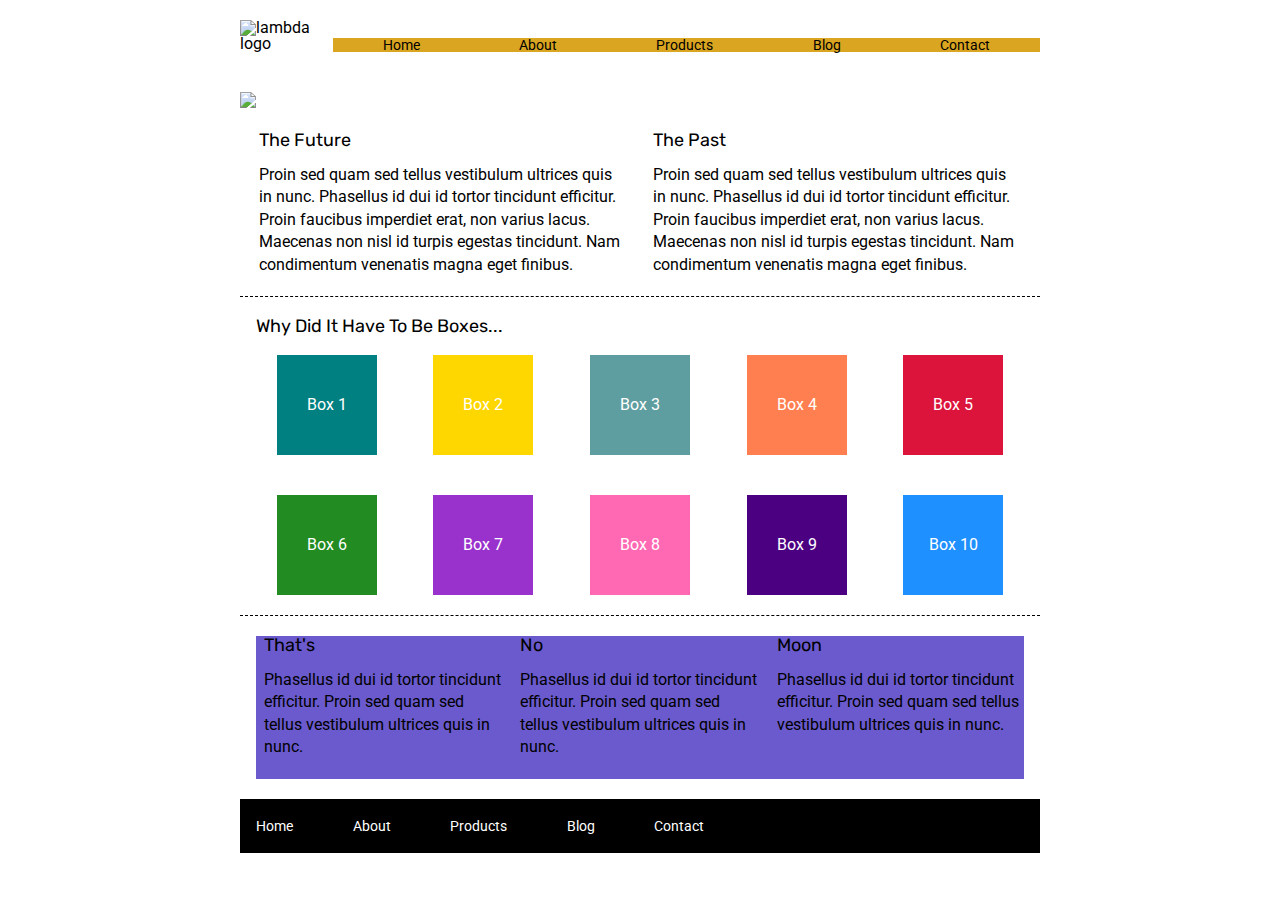
==== index.html @ a1be6b14 "working on boxes" ====
<!doctype html>

<html lang="en">
<head>
  <meta charset="utf-8">

  <title>Sprint Challenge - Home</title>

  <link href="https://fonts.googleapis.com/css?family=Roboto|Rubik" rel="stylesheet">
  <link rel="stylesheet" href="css/index.css">

</head>

<body>
    <div class="container">
        <header>
            <img src="img/lambda-black.png" alt="lambda logo">
            <nav>
                <a href="#">Home</a>
                <a href="#">About</a>
                <a href="#">Products</a>
                <a href="#">Blog</a>
                <a href="#">Contact</a>
            </nav>
        </header>
        <img src="img/jumbo.jpg" class="splash">
        <section class="top-content">
            <div class="text-container">
                <h2>The Future</h2>
                <p>Proin sed quam sed tellus vestibulum ultrices quis in nunc. Phasellus id dui id tortor tincidunt efficitur. Proin faucibus imperdiet erat, non varius lacus. Maecenas non nisl id turpis egestas tincidunt. Nam condimentum venenatis magna eget finibus.</p>
            </div>
            <div class="text-container">
                <h2>The Past</h2>
                <p>Proin sed quam sed tellus vestibulum ultrices quis in nunc. Phasellus id dui id tortor tincidunt efficitur. Proin faucibus imperdiet erat, non varius lacus. Maecenas non nisl id turpis egestas tincidunt. Nam condimentum venenatis magna eget finibus.</p>
            </div>
        </section>
        
        <section class="middle-content">
        
            <h2>Why Did It Have To Be Boxes...</h2>
            
            <div class="boxes">
                <div class="box box1">Box 1</div>
                <div class="box box2">Box 2</div>
                <div class="box box3">Box 3</div>
                <div class="box box4">Box 4</div>
                <div class="box box5">Box 5</div>
                <div class="box box6">Box 6</div>
                <div class="box box7">Box 7</div>
                <div class="box box8">Box 8</div>
                <div class="box box9">Box 9</div>
                <div class="box box10">Box 10</div>
            </div>
        
        </section>

        <section class="bottom-content">

            <div class="text-container">
                <h2>That's</h2>
                <p>Phasellus id dui id tortor tincidunt efficitur. Proin sed quam sed tellus vestibulum ultrices quis in nunc.</p>
            </div>
            <div class="text-container">
                <h2>No</h2>
                <p>Phasellus id dui id tortor tincidunt efficitur. Proin sed quam sed tellus vestibulum ultrices quis in nunc.</p>
            </div>
            <div class="text-container">
                <h2>Moon</h2>
                <p>Phasellus id dui id tortor tincidunt efficitur. Proin sed quam sed tellus vestibulum ultrices quis in nunc.</p>
            </div>

        </section>
        
        <footer>
            <nav>
                <a href="#">Home</a>
                <a href="#">About</a>
                <a href="#">Products</a>
                <a href="#">Blog</a>
                <a href="#">Contact</a>
            </nav>
        </footer>
    </div><!-- container -->        
</body>
</html>
---- css/index.css ----
/* http://meyerweb.com/eric/tools/css/reset/ 
   v2.0 | 20110126
   License: none (public domain)
*/

html, body, div, span, applet, object, iframe,
h1, h2, h3, h4, h5, h6, p, blockquote, pre,
a, abbr, acronym, address, big, cite, code,
del, dfn, em, img, ins, kbd, q, s, samp,
small, strike, strong, sub, sup, tt, var,
b, u, i, center,
dl, dt, dd, ol, ul, li,
fieldset, form, label, legend,
table, caption, tbody, tfoot, thead, tr, th, td,
article, aside, canvas, details, embed, 
figure, figcaption, footer, header, hgroup, 
menu, nav, output, ruby, section, summary,
time, mark, audio, video {
	margin: 0;
	padding: 0;
	border: 0;
	font-size: 100%;
	font: inherit;
	vertical-align: baseline;
}
/* HTML5 display-role reset for older browsers */
article, aside, details, figcaption, figure, 
footer, header, hgroup, menu, nav, section {
	display: block;
}
body {
	line-height: 1;
}
ol, ul {
	list-style: none;
}
blockquote, q {
	quotes: none;
}
blockquote:before, blockquote:after,
q:before, q:after {
	content: '';
	content: none;
}
table {
	border-collapse: collapse;
	border-spacing: 0;
}

* {
    box-sizing: border-box;
}

html, body {
    height: 100%;
    font-family: 'Roboto', sans-serif;
}

h1, h2, h3, h4, h5 {
    font-size: 18px;
    margin-bottom: 15px;
    font-family: 'Rubik', sans-serif;
}

p {
    line-height: 1.4;
}

.container {
    width: 800px;
    margin: 0 auto;
}

.top-content {
    display: flex;
    flex-wrap: wrap;
    justify-content: space-evenly;
    margin-bottom: 20px;
    border-bottom: 1px dashed black;
}

.top-content .text-container {
    width: 48%;
    padding: 0 1%;
    padding-bottom: 20px;  
}

.middle-content {
    margin-bottom: 20px;
    border-bottom: 1px dashed black;
}

.middle-content h2 {
    padding: 0 2%;
    margin-bottom: 0;
}

.middle-content .boxes {
    display: flex;
    flex-wrap: wrap;
    justify-content: space-evenly;
}

.middle-content .boxes .box {
    width: 12.5%;
    height: 100px;
    background: black;
    margin: 20px 2.5%;
    color: white;
    display: flex;
    align-items: center;
    justify-content: center;
}

.bottom-content {
    display: flex;
    margin: 0 2% 20px;
    justify-content: space-around;
}

.bottom-content .text-container {
    padding-right: 4%;
}

.bottom-content .text-container:last-child {
    padding-right: 0;
}

footer {
    width: 100%;
    background: black;
}

footer nav {
    width: 60%;
    display: flex;
    justify-content: space-between;
    align-items: center;
    padding: 20px 2%;
    font-size: 14px;
}

footer nav a {
    color: white;
    text-decoration: none;
}

/* my work */

header {
    display: flex;
    justify-content: space-between;
    align-items: center;
    padding: 2.5% 0;
}

header nav {
    width: 100%;
    align-self: flex-end;
    display: flex;
    justify-content: space-around;
    font-size: 14px;
    background: goldenrod;
}

header nav a {
    color: black;
    text-decoration: none;
}

.splash {
    padding: 2.5% 0;
}

.boxes .box.box1 {
    background: teal;
}

.boxes .box.box2 {
    background: gold;
}

.boxes .box.box3 {
    background: cadetblue;
}

.boxes .box.box4 {
    background: coral;
}

.boxes .box.box5 {
    background: crimson;
}

.boxes .box.box6 {
    background: forestgreen;
}

.boxes .box.box7 {
    background: darkorchid;
}

.boxes .box.box8 {
    background: hotpink;
}

.boxes .box.box9 {
    background: indigo;
}

.boxes .box.box10 {
    background: dodgerblue;
}


.top-content.about-page {
    display: block;
}

.top-content .text-container.about-page {
    width: 100%;
    padding-left: 2.5%;
}

.middle-content.about-page {
    border-bottom: 2px solid gold;
    background: teal;
    display: flex;
    flex-wrap: wrap;
}

.middle-content .text-container {
    width: 45%;
    padding: 0 1%;
    /* padding-bottom: 20px;   */ */
}

/* display: flex;
flex-wrap: wrap;
justify-content: space-evenly;
margin-bottom: 20px;
border-bottom: 1px dashed black; */

.button {
	border: 2px solid black;
    background: white;
    color: black;
    text-decoration: none;
	padding: 10px 30px;
	border-radius: 10px;
}

.bottom-content .text-container {
    width: 48%;
    padding: 0 1%;
    padding-bottom: 20px;  
}

.bottom-content {
    background: slateblue;
}

/* .middle-content {
    margin-bottom: 20px;
    border-bottom: 1px dashed black;
}

.middle-content h2 {
    padding: 0 2%;
    margin-bottom: 0;
}

.middle-content .boxes {
    display: flex;
    flex-wrap: wrap;
    justify-content: space-evenly;
}

.middle-content .boxes .box {
    width: 12.5%;
    height: 100px;
    background: black;
    margin: 20px 2.5%;
    color: white;
    display: flex;
    align-items: center;
    justify-content: center;
} */

/* .top-content .text-container {
    background: hotpink;
}

.top-content .text-container.about-page {
    display: block;
    background: forestgreen;
} */

/* display: flex;
flex-wrap: wrap;
justify-content: space-evenly;
margin-bottom: 20px;
border-bottom: 1px dashed black; */
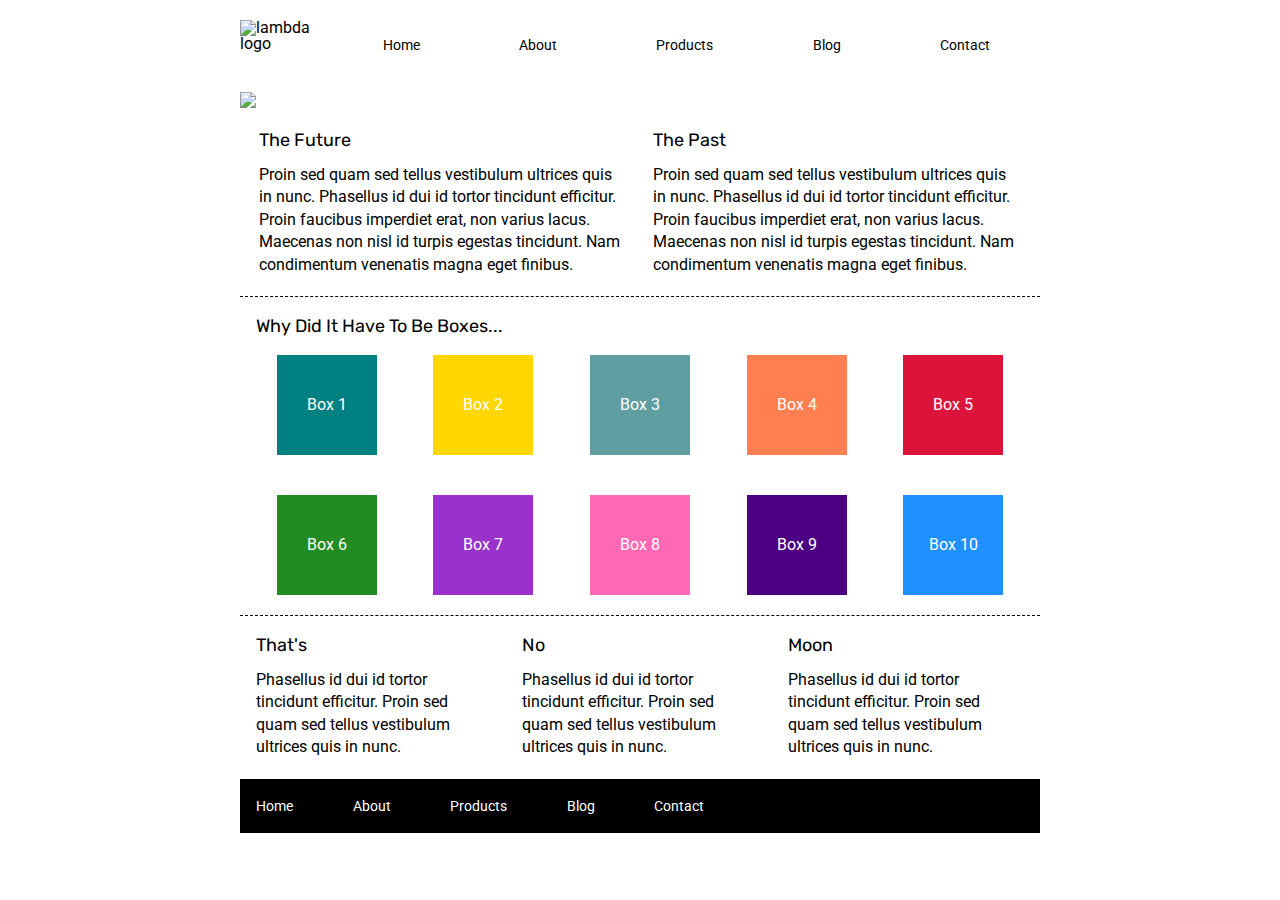
==== commit bf663cc5: "added links" ====
--- a/index.html
+++ b/index.html
@@ -17,7 +17,7 @@
             <img src="img/lambda-black.png" alt="lambda logo">
             <nav>
                 <a href="#">Home</a>
-                <a href="#">About</a>
+                <a href="about.html">About</a>
                 <a href="#">Products</a>
                 <a href="#">Blog</a>
                 <a href="#">Contact</a>
--- a/css/index.css
+++ b/css/index.css
@@ -160,7 +160,6 @@
     display: flex;
     justify-content: space-around;
     font-size: 14px;
-    background: goldenrod;
 }
 
 header nav a {
@@ -227,12 +226,30 @@
     background: teal;
     display: flex;
     flex-wrap: wrap;
+    justify-content: space-between;
 }
 
 .middle-content .text-container {
     width: 45%;
     padding: 0 1%;
-    /* padding-bottom: 20px;   */ */
+    padding-bottom: 20px;
+
+    /* margin-top: 1%;
+    margin-left: 1%;
+    padding: 0 1%;
+    padding-bottom: 20px;   */
+
+    /* display: flex;
+    flex-direction: column;
+    align-items: flex-start; */
+
+    border-bottom: 1px dashed black;
+    background: gold;
+}
+
+.middle-content.about-page h2 {
+    padding-left: 0%;
+    padding-bottom: 2%;
 }
 
 /* display: flex;
@@ -247,18 +264,18 @@
     color: black;
     text-decoration: none;
 	padding: 10px 30px;
-	border-radius: 10px;
-}
-
-.bottom-content .text-container {
-    width: 48%;
-    padding: 0 1%;
+    border-radius: 10px;
+}
+
+.bottom-content .text-container.about-page {
     padding-bottom: 20px;  
 }
 
-.bottom-content {
-    background: slateblue;
-}
+
+.bottom-content .text-container.about-page {
+    width: 100%;
+}
+
 
 /* .middle-content {
     margin-bottom: 20px;
